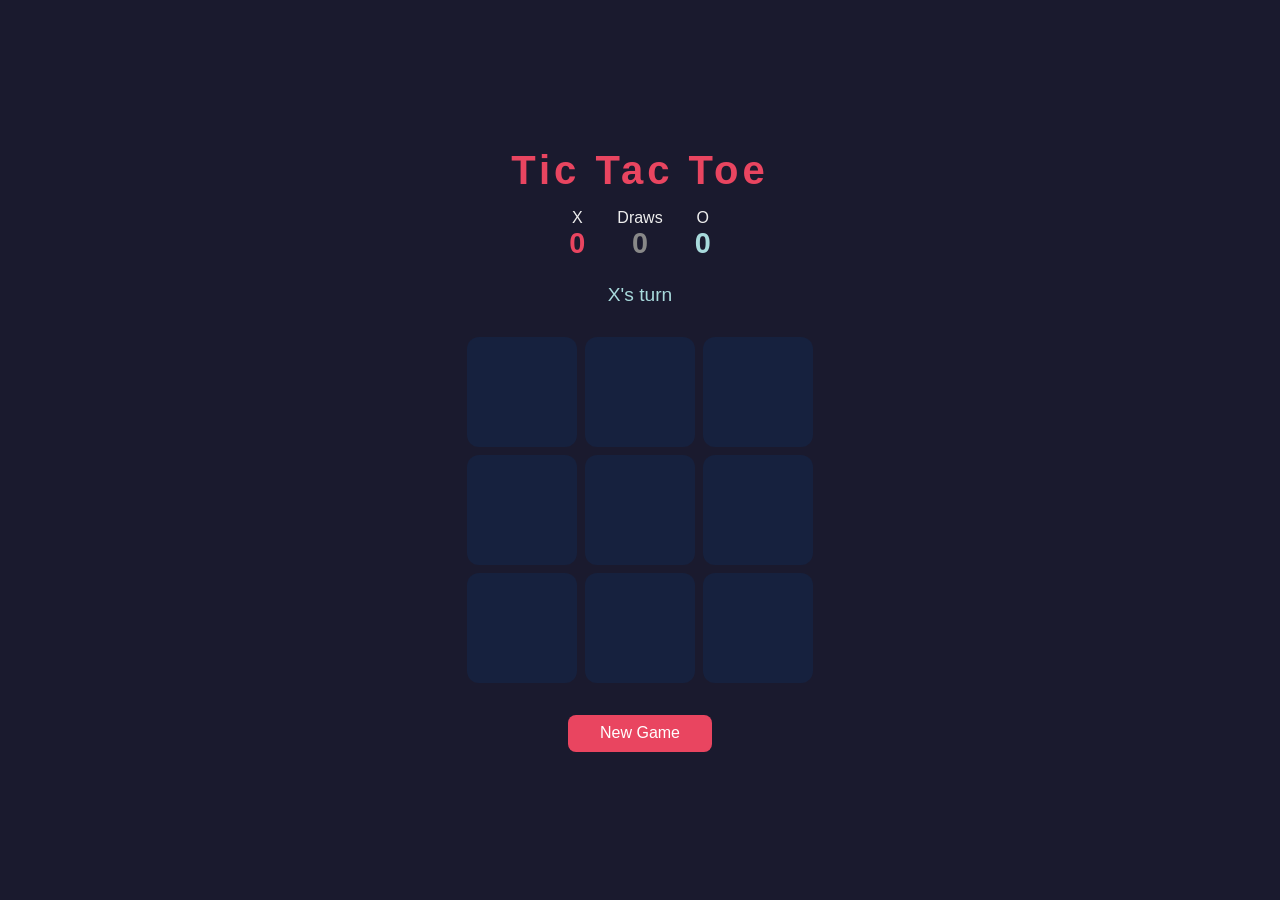
==== homo faber.html @ dbefb99f "Initial commit Co-Authored-By: Claude Sonnet 4.6 <noreply@anthropic.com>" ====
<!DOCTYPE html>
<html lang="en">
<head>
  <meta charset="UTF-8">
  <meta name="viewport" content="width=device-width, initial-scale=1.0">
  <title>Tic Tac Toe</title>
  <style>
    * { box-sizing: border-box; margin: 0; padding: 0; }

    body {
      min-height: 100vh;
      display: flex;
      flex-direction: column;
      align-items: center;
      justify-content: center;
      background: #1a1a2e;
      font-family: 'Segoe UI', sans-serif;
      color: #eee;
    }

    h1 {
      font-size: 2.5rem;
      margin-bottom: 1rem;
      letter-spacing: 0.1em;
      color: #e94560;
    }

    #status {
      font-size: 1.2rem;
      margin-bottom: 1.5rem;
      height: 1.5em;
      color: #a8dadc;
    }

    #board {
      display: grid;
      grid-template-columns: repeat(3, 110px);
      grid-template-rows: repeat(3, 110px);
      gap: 8px;
    }

    .cell {
      background: #16213e;
      border-radius: 12px;
      display: flex;
      align-items: center;
      justify-content: center;
      font-size: 3rem;
      font-weight: bold;
      cursor: pointer;
      transition: background 0.15s, transform 0.1s;
      user-select: none;
    }

    .cell:hover:not(.taken) {
      background: #0f3460;
      transform: scale(1.05);
    }

    .cell.x { color: #e94560; }
    .cell.o { color: #a8dadc; }

    .cell.winner {
      background: #0f3460;
      animation: pulse 0.6s ease-in-out infinite alternate;
    }

    @keyframes pulse {
      from { transform: scale(1); }
      to   { transform: scale(1.08); }
    }

    #reset {
      margin-top: 2rem;
      padding: 0.6rem 2rem;
      font-size: 1rem;
      border: none;
      border-radius: 8px;
      background: #e94560;
      color: #fff;
      cursor: pointer;
      transition: background 0.15s, transform 0.1s;
    }

    #reset:hover {
      background: #c73652;
      transform: scale(1.05);
    }

    #scores {
      display: flex;
      gap: 2rem;
      margin-bottom: 1.5rem;
      font-size: 1rem;
    }

    .score-box {
      text-align: center;
    }

    .score-box span {
      display: block;
      font-size: 1.8rem;
      font-weight: bold;
    }

    .score-box.x-score span { color: #e94560; }
    .score-box.o-score span { color: #a8dadc; }
    .score-box.draw-score span { color: #888; }
  </style>
</head>
<body>

  <h1>Tic Tac Toe</h1>

  <div id="scores">
    <div class="score-box x-score">X<span id="xScore">0</span></div>
    <div class="score-box draw-score">Draws<span id="drawScore">0</span></div>
    <div class="score-box o-score">O<span id="oScore">0</span></div>
  </div>

  <div id="status">X's turn</div>

  <div id="board">
    <div class="cell" data-i="0"></div>
    <div class="cell" data-i="1"></div>
    <div class="cell" data-i="2"></div>
    <div class="cell" data-i="3"></div>
    <div class="cell" data-i="4"></div>
    <div class="cell" data-i="5"></div>
    <div class="cell" data-i="6"></div>
    <div class="cell" data-i="7"></div>
    <div class="cell" data-i="8"></div>
  </div>

  <button id="reset">New Game</button>

  <script>
    const WINS = [[0,1,2],[3,4,5],[6,7,8],[0,3,6],[1,4,7],[2,5,8],[0,4,8],[2,4,6]];

    let board, current, over;
    let scores = { X: 0, O: 0, D: 0 };

    const cells   = document.querySelectorAll('.cell');
    const status  = document.getElementById('status');
    const xScore  = document.getElementById('xScore');
    const oScore  = document.getElementById('oScore');
    const drawScore = document.getElementById('drawScore');

    function init() {
      board   = Array(9).fill('');
      current = 'X';
      over    = false;
      cells.forEach(c => {
        c.textContent = '';
        c.className   = 'cell';
      });
      status.textContent = "X's turn";
    }

    function checkWinner() {
      for (const [a, b, c] of WINS) {
        if (board[a] && board[a] === board[b] && board[a] === board[c]) {
          return { winner: board[a], line: [a, b, c] };
        }
      }
      if (board.every(v => v)) return { winner: 'draw' };
      return null;
    }

ח    cells.forEach(cell => {
      cell.addEventListener('click', () => {
        const i = +cell.dataset.i;
        if (over || board[i]) return;

        board[i] = current;
        cell.textContent = current;
        cell.classList.add(current.toLowerCase(), 'taken');

        const result = checkWinner();
        if (result) {
          over = true;
          if (result.winner === 'draw') {
            status.textContent = "It's a draw!";
            scores.D++;
            drawScore.textContent = scores.D;
          } else {
            status.textContent = `${result.winner} wins!`;
            result.line.forEach(idx => cells[idx].classList.add('winner'));
            scores[result.winner]++;
            xScore.textContent = scores.X;
            oScore.textContent = scores.O;
          }ho
        } else {
          current = current === 'X' ? 'O' : 'X';
          status.textContent = `${current}'s turn`;
        }
      });
    });

    document.getElementById('reset').addEventListener('click', init);

    init();
  </script>
</body>
</html>
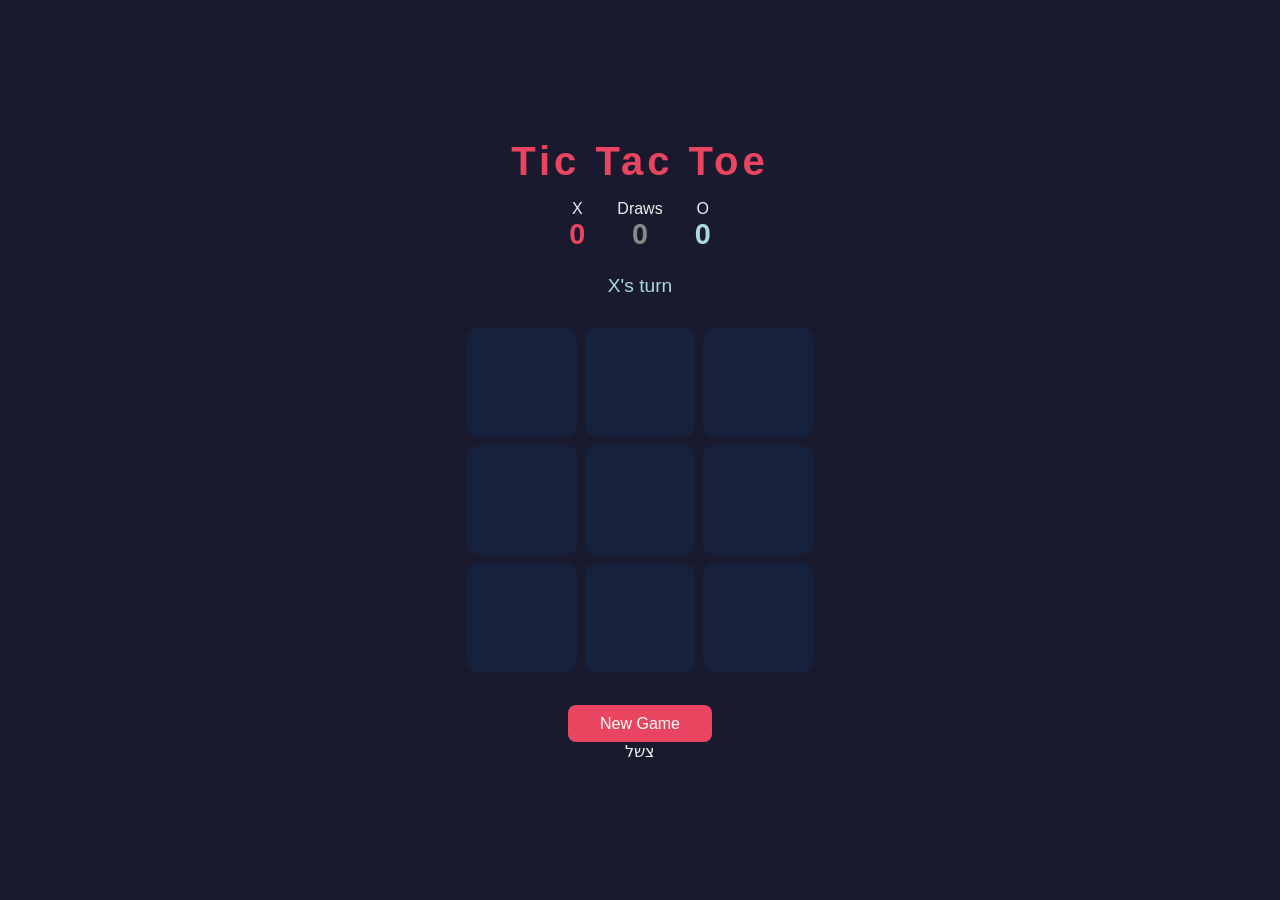
==== commit 7b0c1d03: "Update Egyptian artifact images and add prehistoric media Co-Authored-By: Claude Sonnet 4.6 <noreply" ====
--- a/homo faber.html
+++ b/homo faber.html
@@ -204,3 +204,4 @@
   </script>
 </body>
 </html>
+צשל
